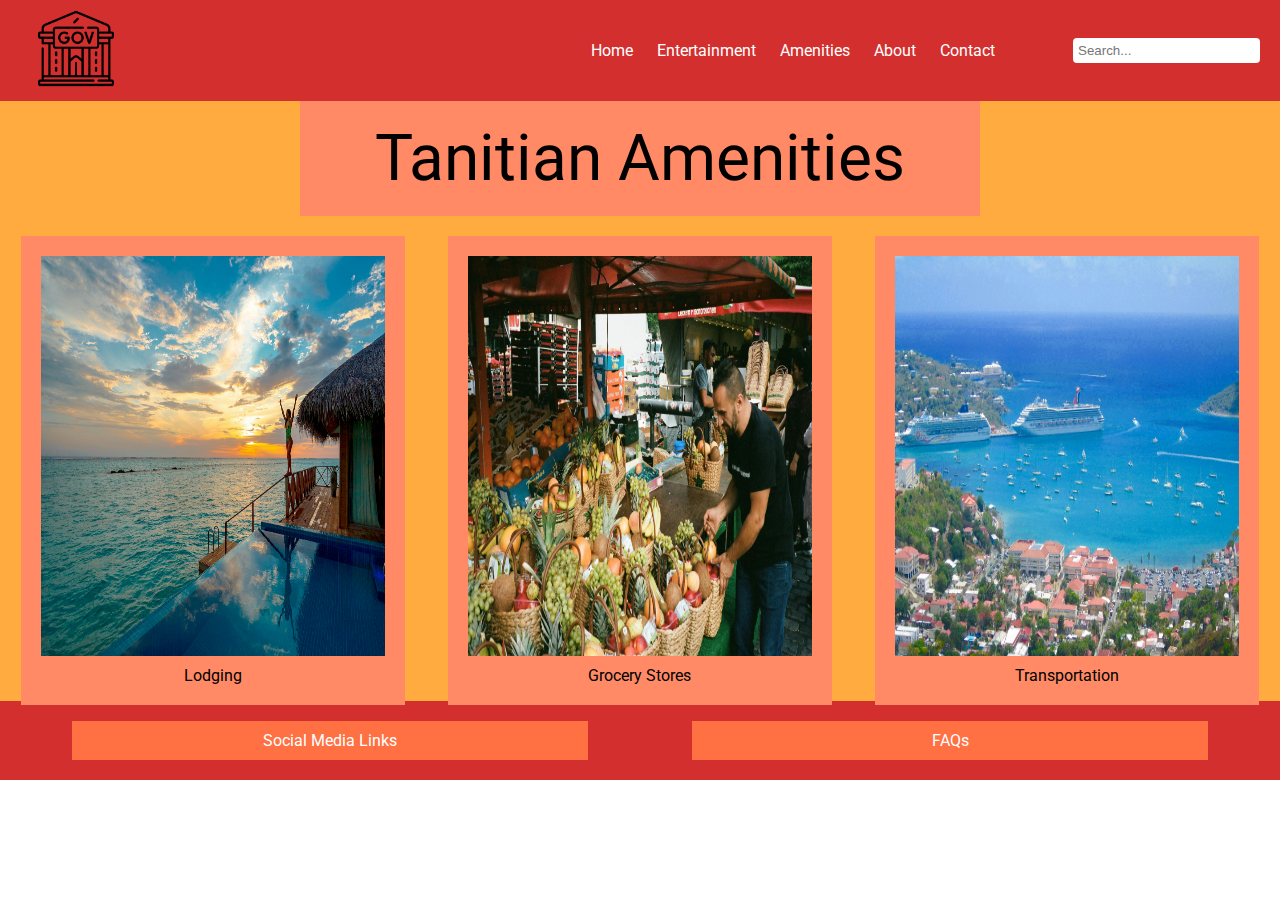
==== Interactive Prototype/amenities.html @ e87ab03a "Prototype website" ====
<!DOCTYPE html>
<html lang="en">

<head>
    <meta charset="UTF-8">
    <meta name="viewport" content="width=device-width, initial-scale=1.0">
    <title>Amenities</title>
    <link rel="stylesheet" href="style.css">
    <link rel="preconnect" href="https://fonts.googleapis.com">
    <link rel="preconnect" href="https://fonts.gstatic.com" crossorigin>
    <link href="https://fonts.googleapis.com/css2?family=Roboto:wght@100;400;900&display=swap" rel="stylesheet">

</head>

<body>
    <header>
        <div class="headerLogo"><img src="Resources/government.png" alt=""></div>
        <nav>
            <a href="index.html">Home</a>
            <a href="entertainment.html">Entertainment</a>
            <a href="amenities.html">Amenities</a>
            <a href="about.html">About</a>
            <a href="contact.html">Contact</a>
        </nav>

        <div class="searchBar">
            <input type="text" placeholder="Search...">
        </div>
    </header>

    <section id="amenities">
        <div class="banner">Tanitian Amenities</div>
        <div class="grid">
            <div class="gridItem"><img src="Resources/lodging.png" alt="Lodging">Lodging</div>
            <div class="gridItem"><img src="Resources/grocery.png" alt="Grocery">Grocery Stores</div>
            <div class="gridItem"><img src="Resources/transportation.png" alt="Transportation">Transportation</div>
        </div>
    </section>


    <footer>
        <div>Social Media Links</div>
        <nav>
            <a href="faq.html">FAQs</a>
        </nav>
    </footer>
</body>

</html>
---- Interactive Prototype/style.css ----
body {
    font-family: "Roboto", serif;
    margin: 0;
    padding: 0;
    text-align: center;
}

header {
    background-color: #D32F2F;
    color: white;
    display: flex;
    justify-content: space-between;
    align-items: center;
    padding: 10px 20px;
    flex-wrap: wrap;
}

nav a {
    color: white;
    margin: 0 10px;
    text-decoration: none;
}

nav a:hover {
    text-decoration: underline;
}

section {
    background-color: #FFAB40;
    height: 600px;
    width: 100%;
}

.headerLogo img {
    max-width: 15%;
    position: relative;
    right: 200px;
}

.searchBar {
    margin-left: 20px;
}

.searchBar input[type="text"] {
    padding: 5px;
    border: none;
    border-radius: 4px;
}

.banner {
    font-size: 4rem;
}

.banner,
.contentSection {
    background-color: #FF8A65;
    margin: auto;
    width: 50%;
    margin-bottom: 10px;
    padding: 20px;
    text-align: center;
}

.contentSection img {
    height: 400px;
    width: auto;
}

.grid {
    display: flex;
    justify-content: space-around;
    flex-wrap: wrap;
}

.gridItem {
    background-color: #FF8A65;
    margin: 10px;
    padding: 20px;
    width: 30%;
    box-sizing: border-box;
    display: flex;
    justify-content: center;
    align-items: center;
    flex-direction: column;
}

.gridItem img {
    max-width: 100%;
    height: 400px;
    margin-bottom: 10px;
}

footer {
    background-color: #D32F2F;
    color: white;
    display: flex;
    justify-content: space-around;
    padding: 20px;
}

footer div {
    background-color: #FF7043;
    padding: 10px;
    width: 40%;
    text-align: center;
}

footer nav {
    background-color: #FF7043;
    padding: 10px;
    width: 40%;
    text-align: center;
}

@media (max-width: 768px) {

    header,
    footer {
        flex-direction: column;
        align-items: center;
    }

    nav a {
        display: block;
        margin: 5px 0;
    }

    .grid-item {
        width: 90%;
    }

    .search-bar {
        margin: 10px 0;
    }
}
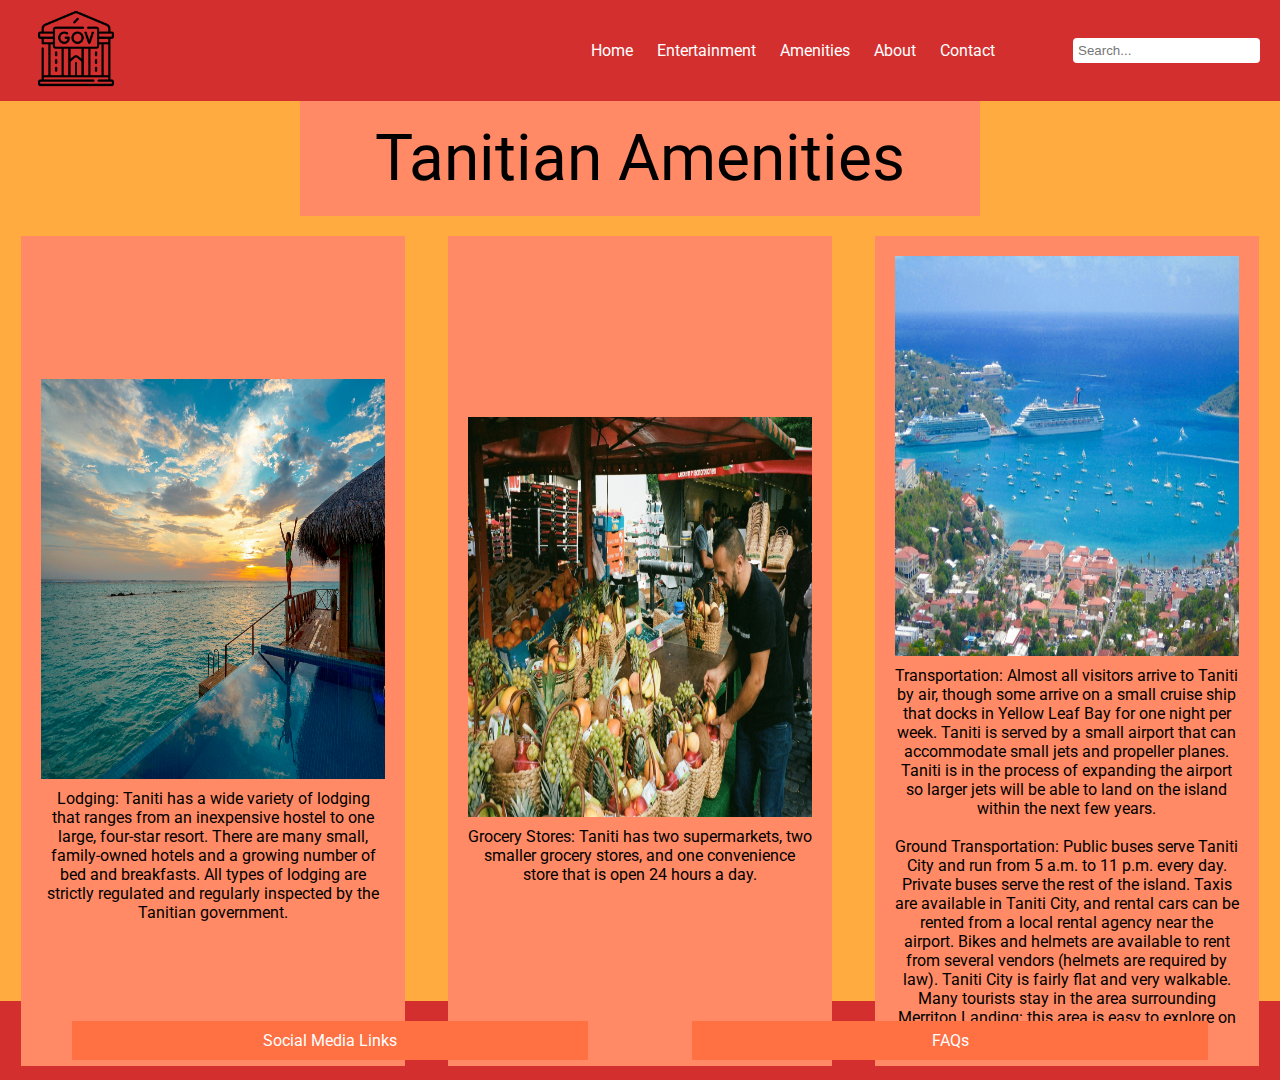
==== commit 18163c9a: "Update" ====
--- a/Interactive Prototype/amenities.html
+++ b/Interactive Prototype/amenities.html
@@ -31,9 +31,25 @@
     <section id="amenities">
         <div class="banner">Tanitian Amenities</div>
         <div class="grid">
-            <div class="gridItem"><img src="Resources/lodging.png" alt="Lodging">Lodging</div>
-            <div class="gridItem"><img src="Resources/grocery.png" alt="Grocery">Grocery Stores</div>
-            <div class="gridItem"><img src="Resources/transportation.png" alt="Transportation">Transportation</div>
+            <div class="gridItem"><img src="Resources/lodging.png" alt="Lodging">Lodging: Taniti has a wide variety of
+                lodging that ranges from an inexpensive hostel to one large, four-star resort. There are many small,
+                family-owned hotels and a growing number of bed and breakfasts. All types of lodging are strictly
+                regulated and regularly inspected by the Tanitian government.</div>
+            <div class="gridItem"><img src="Resources/grocery.png" alt="Grocery">Grocery Stores: Taniti has two
+                supermarkets, two smaller grocery stores, and one convenience store that is open 24 hours a day.</div>
+            <div class="gridItem"><img src="Resources/transportation.png" alt="Transportation">Transportation: Almost
+                all visitors arrive to Taniti by air, though some arrive on a small cruise ship that docks in Yellow
+                Leaf Bay for one night per week. Taniti is served by a small airport that can accommodate small jets and
+                propeller planes. Taniti is in the process of expanding the airport so larger jets will be able to land
+                on the island within the next few years.
+                <br>
+                <br>
+                Ground Transportation: Public buses serve Taniti City and run from 5 a.m. to 11 p.m. every day. Private
+                buses serve the rest of the island. Taxis are available in Taniti City, and rental cars can be rented
+                from a local rental agency near the airport. Bikes and helmets are available to rent from several
+                vendors (helmets are required by law). Taniti City is fairly flat and very walkable. Many tourists stay
+                in the area surrounding Merriton Landing: this area is easy to explore on foot.
+            </div>
         </div>
     </section>
 
--- a/Interactive Prototype/style.css
+++ b/Interactive Prototype/style.css
@@ -5,6 +5,7 @@
     text-align: center;
 }
 
+/***********************SECTION FOR HEADER AND NAV******************/
 header {
     background-color: #D32F2F;
     color: white;
@@ -25,9 +26,11 @@
     text-decoration: underline;
 }
 
+
+/***********************SECTION FOR MAIN CONTENT******************/
 section {
     background-color: #FFAB40;
-    height: 600px;
+    height: 900px;
     width: 100%;
 }
 
@@ -90,6 +93,44 @@
     margin-bottom: 10px;
 }
 
+
+/***********************SECTION FOR CONTACT PAGE******************/
+
+.contactUs {
+    background-color: #FF8A65;
+    padding: 20px;
+    margin: auto;
+    width: 50%;
+    border-radius: 8px;
+}
+
+.contactUs label {
+    display: block;
+    margin: 10px 0 5px;
+}
+
+.contactUs input,
+.contactUs textarea {
+    width: 100%;
+    padding: 5px;
+    margin-bottom: 10px;
+    border: 1px solid #FF7043;
+    border-radius: 4px;
+}
+
+.contactUs button {
+    background-color: #D32F2F;
+    color: white;
+    padding: 10px 20px;
+    border: none;
+    border-radius: 4px;
+    cursor: pointer;
+}
+
+.contactUs button:hover {
+    background-color: black;
+}
+
 footer {
     background-color: #D32F2F;
     color: white;
